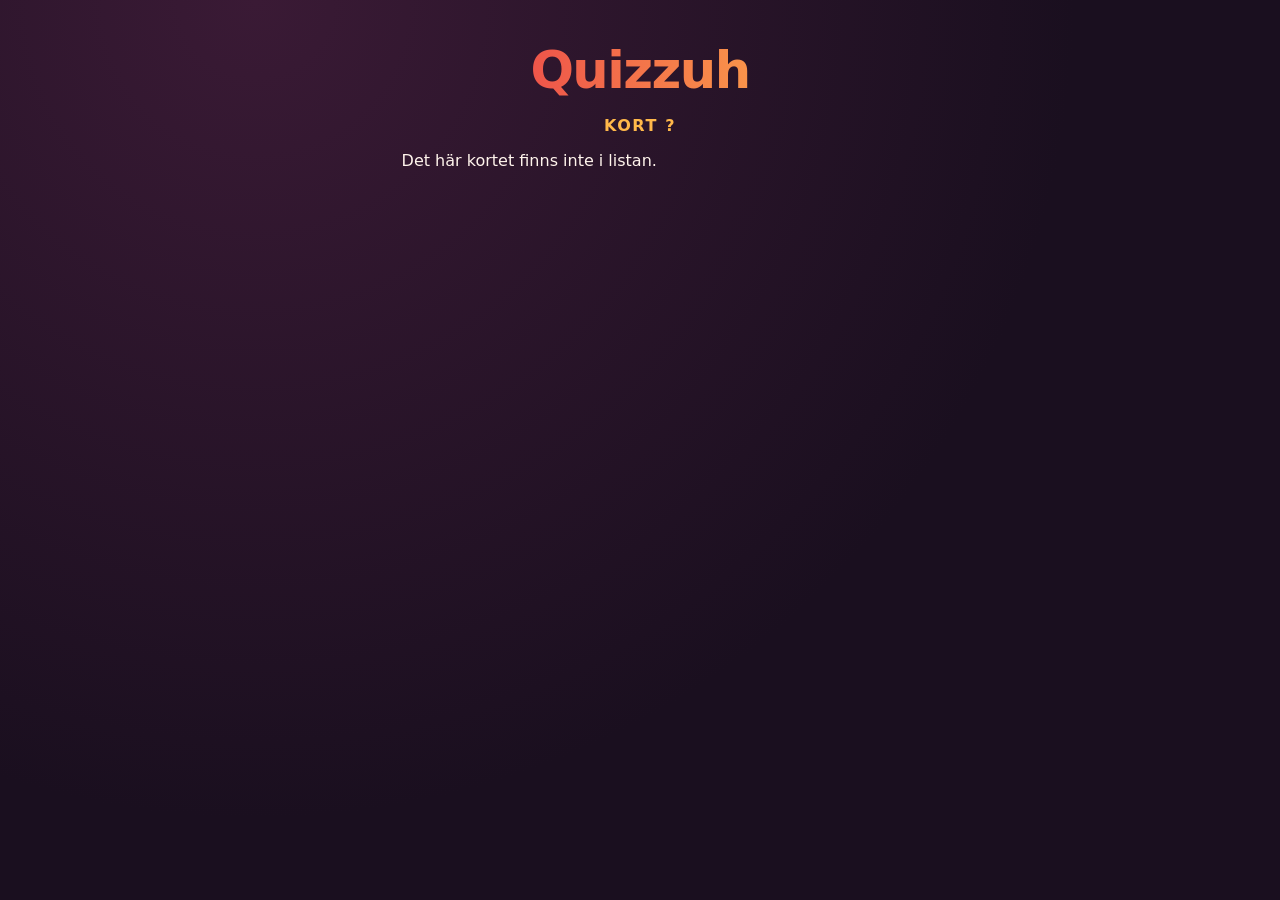
==== k.html @ fa33d350 "Printed cards: card page (k.html), card mode on the hub, printable deck PDF; originals and 11 new so" ====
<!doctype html>
<html lang="sv">
<head>
<meta charset="utf-8">
<meta name="viewport" content="width=device-width, initial-scale=1, maximum-scale=1">
<meta name="theme-color" content="#1a0f1f">
<title>Quizzuh</title>
<link rel="stylesheet" href="css/style.css">
</head>
<body class="player">
<main id="app"></main>
<script src="config.js"></script>
<script src="data/songs.js"></script>
<script src="js/common.js"></script>
<script src="js/spotify.js"></script>
<script src="js/card.js"></script>
</body>
</html>
---- css/style.css ----
:root {
  --bg: #1a0f1f; --bg2: #2a1830; --ink: #fff4ec; --dim: #c9b2bf;
  --red: #e8304a; --gold: #ffb84a; --ok: #4fd18b; --no: #ff6b6b;
  --radius: 18px;
}
* { box-sizing: border-box; }
html, body { margin: 0; min-height: 100%; background: radial-gradient(circle at 20% 0%, #3a1a35, var(--bg) 60%); color: var(--ink);
  font-family: system-ui, -apple-system, "Segoe UI", Roboto, sans-serif; }
body { min-height: 100vh; }
button, input, select { font: inherit; }
h1, h2, h3 { margin: .4em 0; }
.logo { font-weight: 900; font-size: 3.2rem; letter-spacing: -.03em; margin: 0;
  background: linear-gradient(90deg, var(--red), var(--gold)); -webkit-background-clip: text; background-clip: text; color: transparent; }
.tag { color: var(--dim); margin-top: 0; }
.hint { color: var(--dim); font-size: .9rem; }
.msg { margin: 1rem auto; padding: .7rem 1rem; border-radius: 12px; background: #4a1d2a; max-width: 40rem; }
.row { display: flex; gap: .6rem; align-items: center; flex-wrap: wrap; }
.row.center { justify-content: center; }
label { display: block; margin: .8rem 0; font-weight: 600; }
input, select { display: block; width: 100%; margin-top: .35rem; padding: .8rem 1rem; border-radius: 12px; border: 2px solid #4b3150;
  background: #120a16; color: var(--ink); font-size: 1.1rem; }
.row select { width: auto; display: inline-block; margin: 0; }
input:focus { outline: none; border-color: var(--gold); }
button { cursor: pointer; border: 0; border-radius: 999px; padding: .8rem 1.4rem; font-weight: 700; color: var(--ink); background: #3b2541; }
button.big { display: block; width: 100%; margin: 1.2rem 0 .4rem; padding: 1.05rem; font-size: 1.25rem;
  background: linear-gradient(90deg, var(--red), #ff6a3d); box-shadow: 0 6px 20px #e8304a55; }
button.ghost { background: transparent; border: 2px solid #5a3c60; }
button.small { padding: .45rem .9rem; font-size: .9rem; }
button:disabled { opacity: .45; cursor: default; box-shadow: none; }
.panel { background: var(--bg2); border-radius: var(--radius); padding: 1.4rem; margin-top: 1rem; }

/* ---------- hub ---------- */
.hub main { max-width: 1100px; margin: 0 auto; padding: 3vh 4vw; text-align: center; }
.hub-start { max-width: 30rem; margin: 6vh auto; text-align: left; }
.hub-start .logo { font-size: 5rem; }
.hub-lobby { display: flex; gap: 4vw; align-items: center; justify-content: center; flex-wrap: wrap; text-align: left; margin-top: 4vh; }
.hub-lobby .qr { background: #fff; border-radius: var(--radius); padding: 1rem; width: min(46vh, 80vw); }
.hub-lobby .qr svg { width: 100%; height: auto; display: block; }
.hub-lobby .side { max-width: 26rem; }
.big-text { font-size: 1.6rem; font-weight: 700; }
.code b { font-size: 2.2rem; letter-spacing: .15em; color: var(--gold); }
.chips { display: flex; flex-wrap: wrap; gap: .5rem; margin: 1rem 0; justify-content: inherit; }
.hub-song .chips, .hub-song .row { justify-content: center; }
.chip { padding: .45rem .9rem; border-radius: 999px; background: #3b2541; font-weight: 600; }
.chip.off { opacity: .4; }
.chip.done { background: var(--ok); color: #0c2416; }
.round { color: var(--gold); font-weight: 800; letter-spacing: .1em; text-transform: uppercase; }
.timer { height: 14px; background: #3b2541; border-radius: 999px; overflow: hidden; max-width: 40rem; margin: 2rem auto 0; }
.timer div { height: 100%; background: linear-gradient(90deg, var(--gold), var(--red)); transition: width .25s linear; }
.eq { display: flex; gap: 10px; justify-content: center; align-items: flex-end; height: 120px; margin-top: 4vh; }
.eq i { width: 22px; background: linear-gradient(var(--gold), var(--red)); border-radius: 6px; animation: eq 1s ease-in-out infinite; }
.eq i:nth-child(2) { animation-delay: -.3s } .eq i:nth-child(3) { animation-delay: -.6s } .eq i:nth-child(4) { animation-delay: -.15s } .eq i:nth-child(5) { animation-delay: -.45s }
@keyframes eq { 0%, 100% { height: 20% } 50% { height: 100% } }
.card-big { display: inline-block; min-width: 18rem; padding: 1.6rem 2.4rem; margin: 1rem 0; border-radius: var(--radius);
  background: linear-gradient(135deg, var(--red), #ff7a3d); box-shadow: 0 12px 40px #0008; }
.card-big .year { font-size: 4.5rem; font-weight: 900; line-height: 1; }
.card-big .title { font-size: 1.7rem; font-weight: 800; margin-top: .4rem; }
.card-big .artist { font-size: 1.2rem; opacity: .9; }
.card-big.small { display: block; min-width: 0; padding: 1.1rem; text-align: center; }
.card-big.small .year { font-size: 3rem; }
.card-big.small .title { font-size: 1.3rem; }
table { margin: 1rem auto; border-collapse: collapse; min-width: min(46rem, 100%); }
th, td { padding: .5rem .8rem; border-bottom: 1px solid #3b2541; }
th { color: var(--dim); font-weight: 600; font-size: .9rem; }
td:first-child { text-align: left; font-weight: 700; }
.ok { color: var(--ok); font-weight: 800; } .no { color: var(--no); font-weight: 800; }
.hub-reveal button.big, .hub-end button.big { max-width: 24rem; margin-left: auto; margin-right: auto; }
.standings { list-style: none; padding: 0; max-width: 32rem; margin: 1.5rem auto; text-align: left; }
.standings li { display: flex; align-items: center; gap: .8rem; padding: .8rem 1rem; margin: .5rem 0; border-radius: 14px; background: var(--bg2); font-size: 1.2rem; }
.standings li b { margin-left: auto; font-size: 1.5rem; }
.standings li .hint { margin-left: .5rem; }
.standings li:first-child { background: linear-gradient(90deg, #6b4a12, var(--bg2)); }
.standings li.me { outline: 2px solid var(--gold); }
.place { display: inline-grid; place-items: center; width: 2rem; height: 2rem; border-radius: 50%; background: #0004; font-weight: 800; }

/* ---------- phone ---------- */
.player main { max-width: 32rem; margin: 0 auto; padding: 1rem 1.1rem 3rem; }
.phone .logo { text-align: center; margin: 1.5rem 0 1rem; }
.phead { display: flex; justify-content: space-between; color: var(--dim); font-weight: 700; padding: .3rem 0 .6rem; border-bottom: 1px solid #3b2541; }
.ptimer { text-align: center; font-size: 2.2rem; font-weight: 900; color: var(--gold); margin: .6rem 0 0; }
.timeline { display: flex; flex-direction: column; gap: .35rem; margin: .8rem 0; }
.tcard { display: flex; gap: .9rem; align-items: center; padding: .7rem .9rem; border-radius: 14px; background: var(--bg2); border-left: 5px solid var(--gold); }
.tcard .y { font-weight: 900; font-size: 1.3rem; color: var(--gold); min-width: 3.2rem; }
.tcard .t { font-weight: 700; line-height: 1.2; }
.tcard small { display: block; font-weight: 400; color: var(--dim); }
.slot { width: 100%; padding: .55rem; border-radius: 12px; background: transparent; border: 2px dashed #5a3c60; color: var(--dim); font-weight: 600; }
.slot.on { border: 2px solid var(--red); background: #e8304a33; color: var(--ink); padding: 1rem; }
.results { list-style: none; padding: 0; font-size: 1.15rem; }
.results li { padding: .35rem 0; }

/* ---------- card page ---------- */
.cardnum { text-align: center; color: var(--gold); font-weight: 800; letter-spacing: .1em; text-transform: uppercase; margin: 0 0 1rem; }
.center { text-align: center; }
.phone .eq { height: 90px; margin-top: 2vh; }
.eq.still i { animation: none; height: 25%; }
button.wide { display: block; width: 100%; margin: 1.2rem 0; padding: 1rem; }
.hint select { display: inline-block; width: auto; margin: 0 .3rem; padding: .35rem .6rem; font-size: .9rem; }
/* hub: card number pad */
.pad { display: grid; grid-template-columns: repeat(3, 5.5rem); gap: .7rem; justify-content: center; margin: 1.5rem auto; }
.pad button { font-size: 2rem; padding: 1rem 0; border-radius: 18px; }
.pad .go { background: linear-gradient(90deg, var(--red), #ff6a3d); }
.padnum { font-size: 4rem; font-weight: 900; color: var(--gold); min-height: 5rem; letter-spacing: .05em; }
.modes { display: flex; gap: .6rem; margin: .4rem 0 .2rem; }
.modes button { flex: 1; border: 2px solid #5a3c60; background: transparent; }
.modes button.on { background: #3b2541; border-color: var(--gold); }
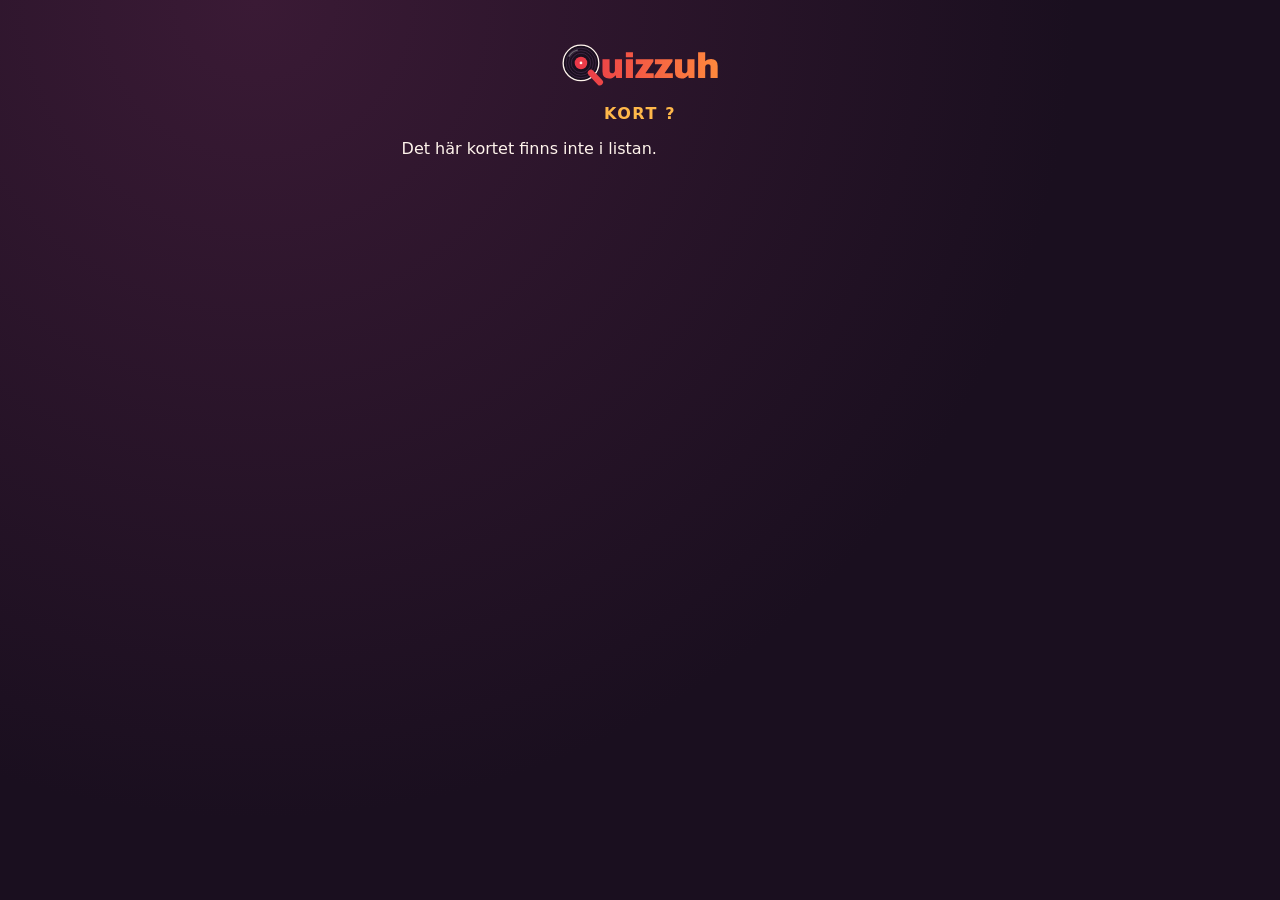
==== commit f2cf1b3d: "Cards: 65 mm, 12 per sheet, smaller QR; new Quizzuh logo on cards and website Co-Authored-By: Claude" ====
--- a/k.html
+++ b/k.html
@@ -6,6 +6,7 @@
 <meta name="theme-color" content="#1a0f1f">
 <title>Quizzuh</title>
 <link rel="stylesheet" href="css/style.css">
+<link rel="icon" href="assets/logo-icon.svg">
 </head>
 <body class="player">
 <main id="app"></main>
--- a/css/style.css
+++ b/css/style.css
@@ -103,3 +103,10 @@
 .modes { display: flex; gap: .6rem; margin: .4rem 0 .2rem; }
 .modes button { flex: 1; border: 2px solid #5a3c60; background: transparent; }
 .modes button.on { background: #3b2541; border-color: var(--gold); }
+/* logo */
+.logo-img { margin: 0; line-height: 0; }
+.logo-img img { height: 3.4rem; width: auto; }
+.hub-start .logo-img img { height: 5.5rem; }
+.hub-lobby .logo-img img { height: 4rem; }
+.phone .logo-img { text-align: center; margin: 1.5rem 0 1rem; }
+.phone .logo-img img { height: 3rem; }
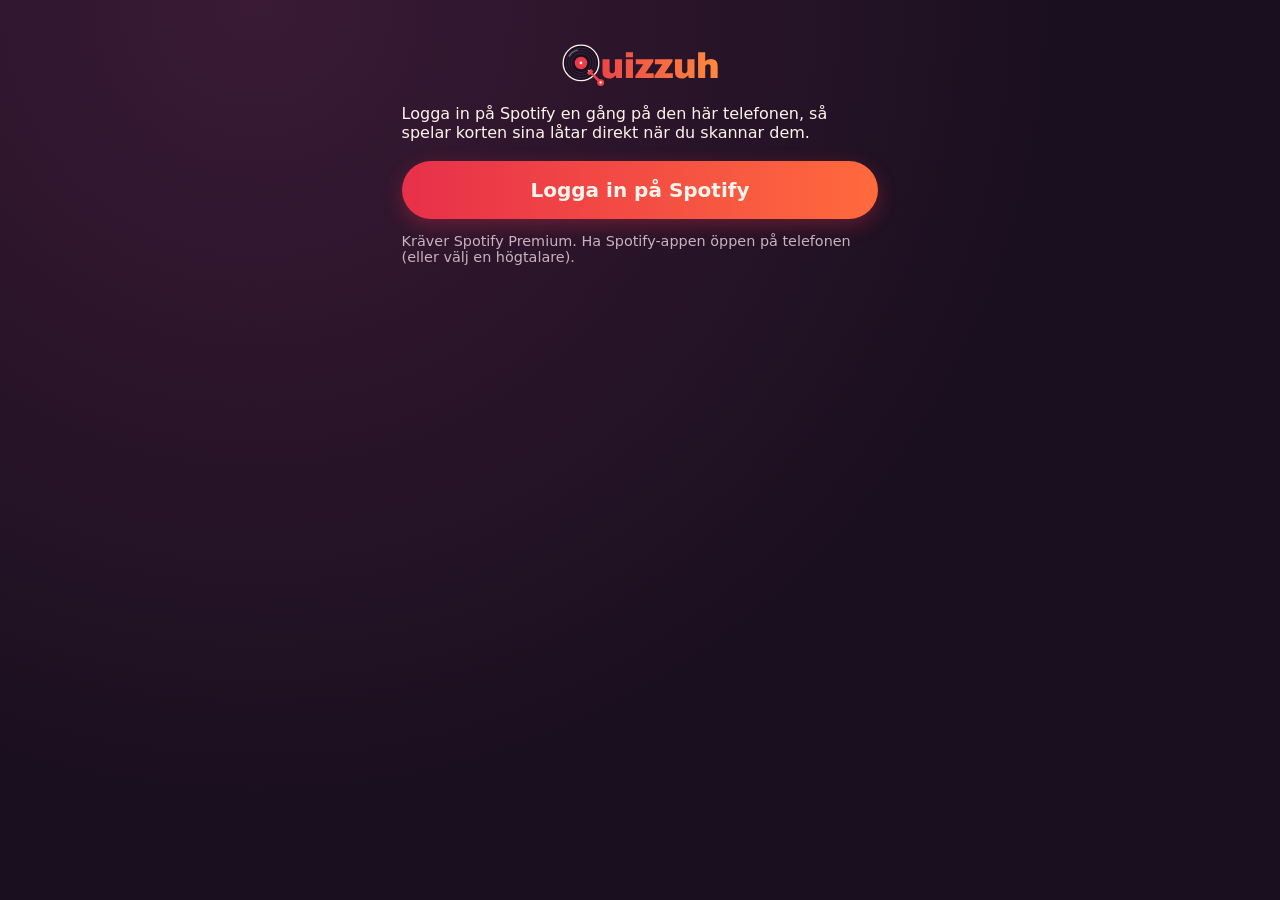
==== commit ab7c98ab: "Card page: scan QR or type the number in the page, sturdier Spotify, home-screen icon - k.html start" ====
--- a/k.html
+++ b/k.html
@@ -2,11 +2,18 @@
 <html lang="sv">
 <head>
 <meta charset="utf-8">
-<meta name="viewport" content="width=device-width, initial-scale=1, maximum-scale=1">
+<meta name="viewport" content="width=device-width, initial-scale=1, maximum-scale=1, viewport-fit=cover">
 <meta name="theme-color" content="#1a0f1f">
 <title>Quizzuh</title>
 <link rel="stylesheet" href="css/style.css">
 <link rel="icon" href="assets/logo-icon.svg">
+<!-- Home-screen app: the icon opens k.html (the "draw a card" start screen). -->
+<link rel="manifest" href="manifest.webmanifest">
+<link rel="apple-touch-icon" href="assets/icon-180.png">
+<meta name="apple-mobile-web-app-capable" content="yes">
+<meta name="mobile-web-app-capable" content="yes">
+<meta name="apple-mobile-web-app-title" content="Quizzuh">
+<meta name="apple-mobile-web-app-status-bar-style" content="black-translucent">
 </head>
 <body class="player">
 <main id="app"></main>
@@ -14,6 +21,7 @@
 <script src="data/songs.js"></script>
 <script src="js/common.js"></script>
 <script src="js/spotify.js"></script>
+<script src="js/scanner.js"></script>
 <script src="js/card.js"></script>
 </body>
 </html>
--- a/css/style.css
+++ b/css/style.css
@@ -110,3 +110,20 @@
 .hub-lobby .logo-img img { height: 4rem; }
 .phone .logo-img { text-align: center; margin: 1.5rem 0 1rem; }
 .phone .logo-img img { height: 3rem; }
+/* card page: next card buttons, Spotify wake link, home-screen safe areas */
+.player main { padding-top: max(1rem, env(safe-area-inset-top)); padding-bottom: max(3rem, env(safe-area-inset-bottom)); }
+.next { margin-top: 1.6rem; }
+.next button.big { margin-bottom: 0; }
+.next button.wide { margin-top: .7rem; }
+a.button { display: block; text-align: center; text-decoration: none; border-radius: 999px; padding: .8rem 1.4rem; margin: .8rem 0 .4rem;
+  font-weight: 700; color: var(--ink); background: #1db954; }
+.msg .hint { display: block; text-align: center; }
+.phone .pad { grid-template-columns: repeat(3, 5rem); }
+.phone .padnum { min-height: 4.5rem; }
+/* in-page QR scanner */
+.scanner { position: fixed; inset: 0; z-index: 50; background: #000; display: flex; flex-direction: column; align-items: center; justify-content: center; }
+.scanner video { position: absolute; inset: 0; width: 100%; height: 100%; object-fit: cover; }
+.scan-frame { position: relative; width: min(70vw, 60vh); aspect-ratio: 1; border-radius: 24px; box-shadow: 0 0 0 100vmax #0009; border: 3px solid var(--gold); }
+.scan-msg { position: relative; margin: 1.4rem 1.5rem .8rem; text-align: center; font-weight: 700; font-size: 1.1rem; max-width: 26rem; }
+.scan-cancel { position: relative; background: #000a; }
+.hub-song .scan-btn { max-width: 22rem; margin: 0 auto 1rem; }
